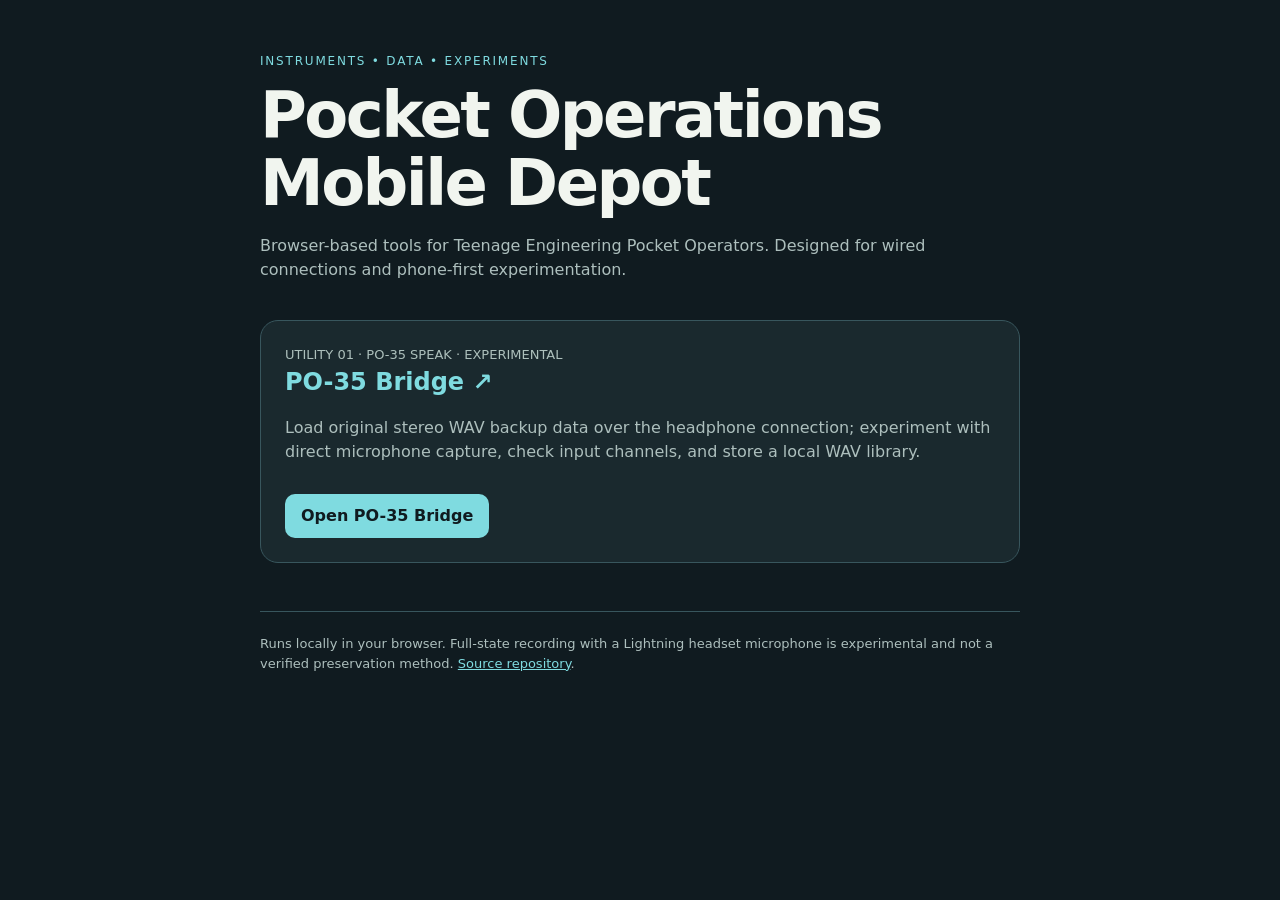
==== index.html @ 9e65a8af "Add Pocket Operations Mobile Depot landing page" ====
<!doctype html>
<html lang="en"><head><meta charset="utf-8"><meta name="viewport" content="width=device-width, initial-scale=1"><meta name="theme-color" content="#101b20"><title>Pocket Operations Mobile Depot</title>
<style>body{margin:0;background:#101b20;color:#f1f5ef;font:16px/1.5 system-ui,-apple-system,sans-serif}main{max-width:760px;margin:0 auto;padding:52px 22px}h1{font-size:clamp(2.1rem,7vw,4rem);line-height:1.06;letter-spacing:-.04em;margin:12px 0}p{color:#adbfbd}.eyebrow{color:#7fdbe0;text-transform:uppercase;letter-spacing:.15em;font-size:12px}.card{display:block;border:1px solid #38565d;background:#1a292e;color:inherit;text-decoration:none;border-radius:18px;padding:24px;margin-top:38px}.card:hover,.card:focus-visible{outline:2px solid #7fdbe0}h2{font-size:24px;margin:0;color:#7fdbe0}.meta{font-size:13px;color:#adc0bc}.go{display:inline-block;padding:10px 16px;border-radius:10px;background:#7fdbe0;color:#101b20;font-weight:700;margin-top:14px}.foot{border-top:1px solid #38565d;margin-top:48px;padding-top:22px;font-size:13px}a{color:#7fdbe0}</style>
</head><body><main><div class="eyebrow">Instruments • Data • Experiments</div><h1>Pocket Operations<br>Mobile Depot</h1><p>Browser-based tools for Teenage Engineering Pocket Operators. Designed for wired connections and phone-first experimentation.</p>
<a class="card" href="./po35-bridge/"><div class="meta">UTILITY 01 · PO-35 SPEAK · EXPERIMENTAL</div><h2>PO-35 Bridge ↗</h2><p>Load original stereo WAV backup data over the headphone connection; experiment with direct microphone capture, check input channels, and store a local WAV library.</p><span class="go">Open PO-35 Bridge</span></a><p class="foot">Runs locally in your browser. Full-state recording with a Lightning headset microphone is experimental and not a verified preservation method. <a href="https://github.com/udeudeude/Pocket-Operations-Mobile-Depot">Source repository</a>.</p></main></body></html>
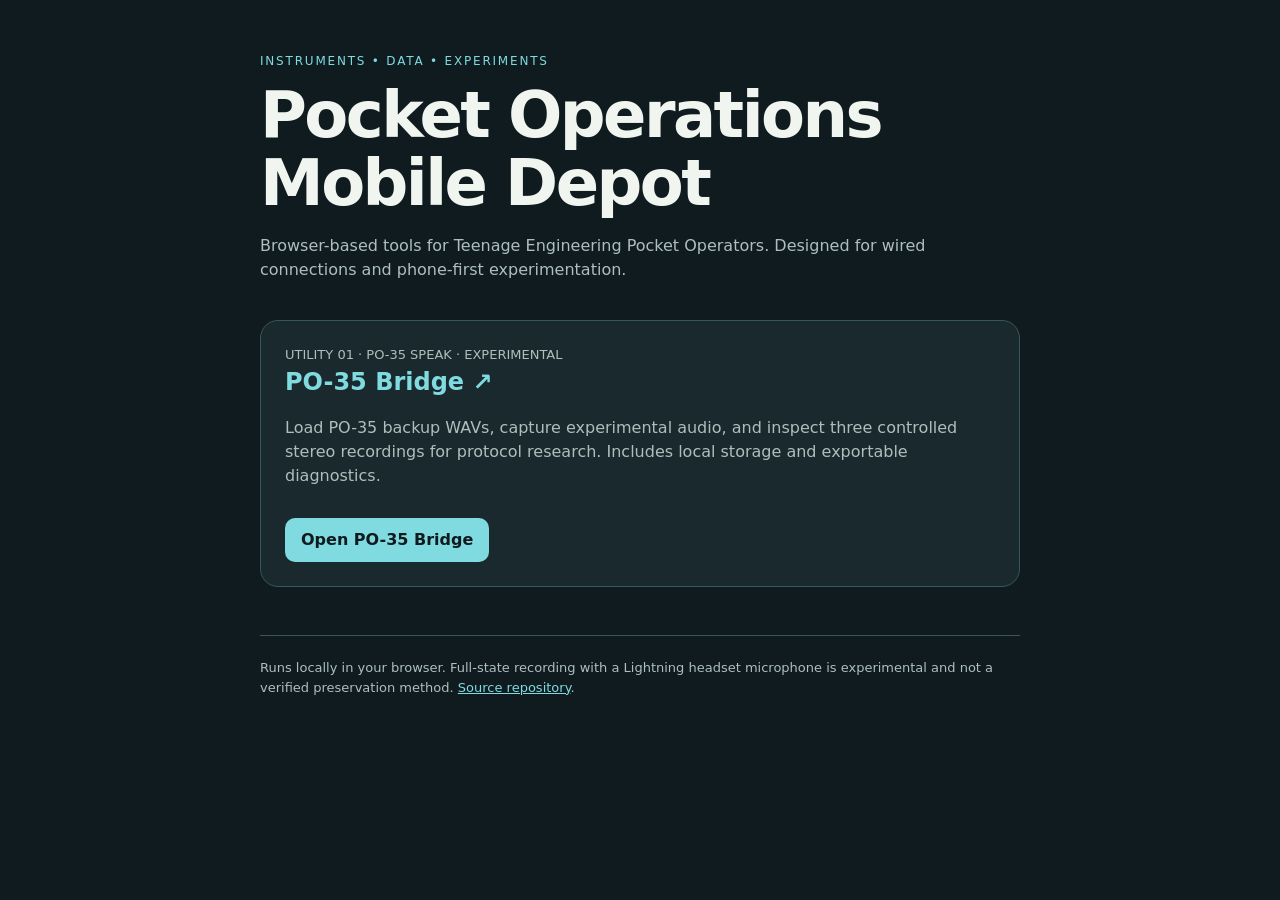
==== commit 52ecb59d: "Surface PO-35 controlled backup research on Depot landing page" ====
--- a/index.html
+++ b/index.html
@@ -2,4 +2,4 @@
 <html lang="en"><head><meta charset="utf-8"><meta name="viewport" content="width=device-width, initial-scale=1"><meta name="theme-color" content="#101b20"><title>Pocket Operations Mobile Depot</title>
 <style>body{margin:0;background:#101b20;color:#f1f5ef;font:16px/1.5 system-ui,-apple-system,sans-serif}main{max-width:760px;margin:0 auto;padding:52px 22px}h1{font-size:clamp(2.1rem,7vw,4rem);line-height:1.06;letter-spacing:-.04em;margin:12px 0}p{color:#adbfbd}.eyebrow{color:#7fdbe0;text-transform:uppercase;letter-spacing:.15em;font-size:12px}.card{display:block;border:1px solid #38565d;background:#1a292e;color:inherit;text-decoration:none;border-radius:18px;padding:24px;margin-top:38px}.card:hover,.card:focus-visible{outline:2px solid #7fdbe0}h2{font-size:24px;margin:0;color:#7fdbe0}.meta{font-size:13px;color:#adc0bc}.go{display:inline-block;padding:10px 16px;border-radius:10px;background:#7fdbe0;color:#101b20;font-weight:700;margin-top:14px}.foot{border-top:1px solid #38565d;margin-top:48px;padding-top:22px;font-size:13px}a{color:#7fdbe0}</style>
 </head><body><main><div class="eyebrow">Instruments • Data • Experiments</div><h1>Pocket Operations<br>Mobile Depot</h1><p>Browser-based tools for Teenage Engineering Pocket Operators. Designed for wired connections and phone-first experimentation.</p>
-<a class="card" href="./po35-bridge/"><div class="meta">UTILITY 01 · PO-35 SPEAK · EXPERIMENTAL</div><h2>PO-35 Bridge ↗</h2><p>Load original stereo WAV backup data over the headphone connection; experiment with direct microphone capture, check input channels, and store a local WAV library.</p><span class="go">Open PO-35 Bridge</span></a><p class="foot">Runs locally in your browser. Full-state recording with a Lightning headset microphone is experimental and not a verified preservation method. <a href="https://github.com/udeudeude/Pocket-Operations-Mobile-Depot">Source repository</a>.</p></main></body></html>+<a class="card" href="./po35-bridge/"><div class="meta">UTILITY 01 · PO-35 SPEAK · EXPERIMENTAL</div><h2>PO-35 Bridge ↗</h2><p>Load PO-35 backup WAVs, capture experimental audio, and inspect three controlled stereo recordings for protocol research. Includes local storage and exportable diagnostics.</p><span class="go">Open PO-35 Bridge</span></a><p class="foot">Runs locally in your browser. Full-state recording with a Lightning headset microphone is experimental and not a verified preservation method. <a href="https://github.com/udeudeude/Pocket-Operations-Mobile-Depot">Source repository</a>.</p></main></body></html>
